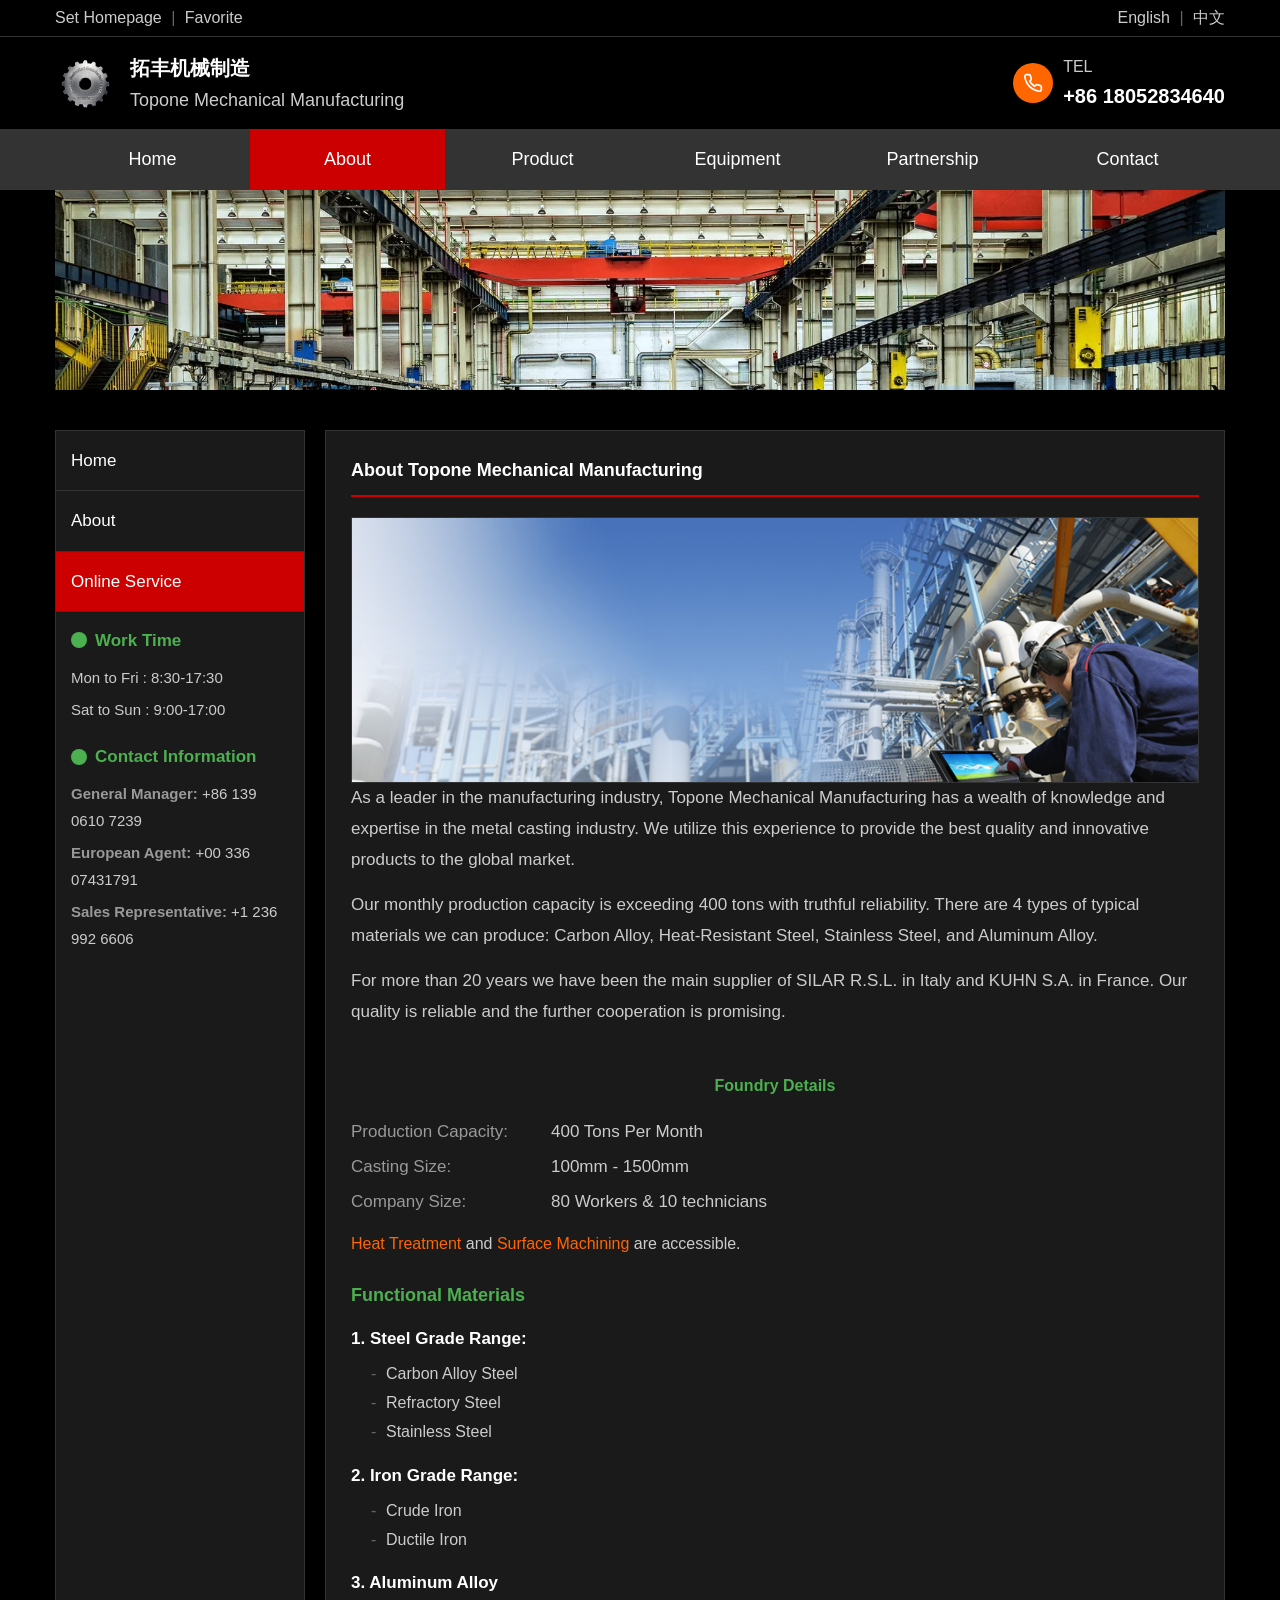
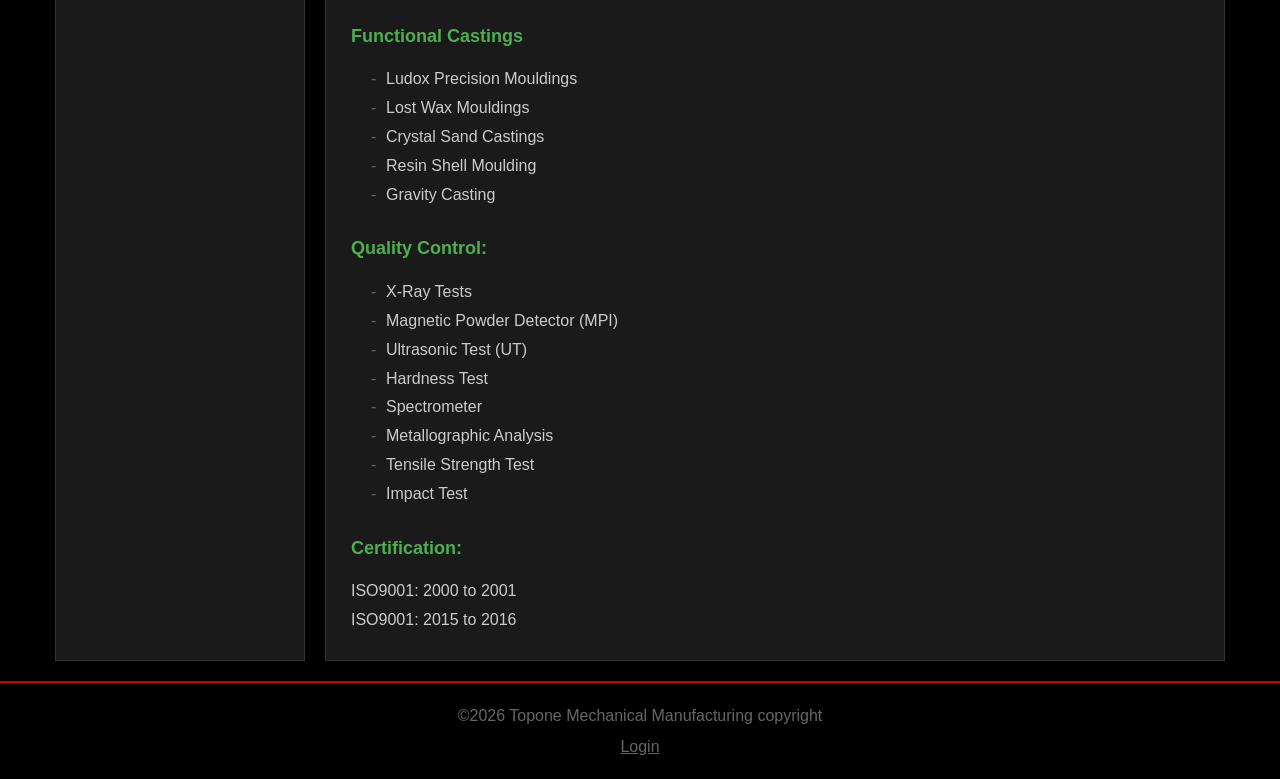
==== about.html @ 9b6719ee "Add files via upload" ====
<!DOCTYPE html>
<html lang="en">
<head>
    <meta charset="UTF-8">
    <meta name="viewport" content="width=device-width, initial-scale=1.0">
    <title data-i18n="about_title">About - Topone Mechanical Manufacturing</title>
    <link rel="stylesheet" href="css/style.css">
    <link rel="stylesheet" href="css/about.css">
    <link rel="stylesheet" href="css/i18n.css">
</head>
<body>
    <!-- Top Bar -->
    <div class="top-bar">
        <div class="container">
            <div class="top-links">
                <a href="#" data-i18n="set_homepage">Set Homepage</a>
                <span>|</span>
                <a href="#" data-i18n="favorite">Favorite</a>
            </div>
            <div class="lang-switch">
                <a href="#" data-lang-switch="en" data-i18n="lang_en">English</a>
                <span>|</span>
                <a href="#" data-lang-switch="cn" data-i18n="lang_cn">中文</a>
            </div>
        </div>
    </div>

    <!-- Header -->
    <header class="header">
        <div class="container">
            <div class="logo">
                <img src="img/logo.png" alt="Topone Logo">
                <div class="logo-text">
                    <h1 data-i18n="company_name_cn">拓丰机械制造</h1>
                    <p data-i18n="company_name_en">Topone Mechanical Manufacturing</p>
                </div>
            </div>
            <div class="contact-info">
                <div class="phone-icon">
                    <svg viewBox="0 0 24 24" fill="none" stroke="currentColor" stroke-width="2">
                        <path d="M22 16.92v3a2 2 0 0 1-2.18 2 19.79 19.79 0 0 1-8.63-3.07 19.5 19.5 0 0 1-6-6 19.79 19.79 0 0 1-3.07-8.67A2 2 0 0 1 4.11 2h3a2 2 0 0 1 2 1.72 12.84 12.84 0 0 0 .7 2.81 2 2 0 0 1-.45 2.11L8.09 9.91a16 16 0 0 0 6 6l1.27-1.27a2 2 0 0 1 2.11-.45 12.84 12.84 0 0 0 2.81.7A2 2 0 0 1 22 16.92z"></path>
                    </svg>
                </div>
                <div class="phone-info">
                    <span class="tel-label" data-i18n="tel">TEL</span>
                    <span class="tel-number">+86 18052834640</span>
                </div>
            </div>
        </div>
    </header>

    <!-- Navigation -->
    <nav class="main-nav">
        <div class="container">
            <ul class="nav-list">
                <li><a href="index.html" data-i18n="nav_home">Home</a></li>
                <li class="active"><a href="about.html" data-i18n="nav_about">About</a></li>
                <li><a href="product.html" data-i18n="nav_product">Product</a></li>
                <li><a href="equipment.html" data-i18n="nav_equipment">Equipment</a></li>
                <li><a href="partnership.html" data-i18n="nav_partnership">Partnership</a></li>
                <li><a href="contact.html" data-i18n="nav_contact">Contact</a></li>
            </ul>
        </div>
    </nav>

    <!-- Banner -->
    <div class="page-banner">
        <div class="container">
            <img src="img/about/banner.jpg" alt="Factory">
        </div>
    </div>

    <!-- Main Content -->
    <main class="main-content">
        <div class="container">
            <div class="about-layout">
                <!-- Sidebar -->
                <aside class="sidebar">
                    <nav class="sidebar-nav">
                        <a href="index.html" class="sidebar-link" data-i18n="nav_home">Home</a>
                        <a href="about.html" class="sidebar-link" data-i18n="nav_about">About</a>
                        <a href="#" class="sidebar-link active" data-i18n="equipment_online_service">Online Service</a>
                    </nav>
                    <div class="sidebar-info">
                        <div class="info-block">
                            <h4><span class="icon icon-clock"></span><span data-i18n="about_work_time">Work Time</span></h4>
                            <p data-i18n="about_work_time_weekday">Mon to Fri : 8:30-17:30</p>
                            <p data-i18n="about_work_time_weekend">Sat to Sun : 9:00-17:00</p>
                        </div>
                        <div class="info-block">
                            <h4><span class="icon icon-contact"></span><span data-i18n="contact_info">Contact Details</span></h4>
                            <p><strong data-i18n="about_manager">General Manager:</strong> +86 139 0610 7239</p>
                            <p><strong data-i18n="about_eu_agent">European Agent:</strong> +00 336 07431791</p>
                            <p><strong data-i18n="about_sales">Sales Representative:</strong> +1 236 992 6606</p>
                        </div>
                    </div>
                </aside>

                <!-- Content -->
                <div class="about-content">
                    <section class="about-intro">
                        <h2 data-i18n="about_company_intro">About Topone Mechanical Manufacturing</h2>
                        <div class="intro-image">
                            <img src="img/about/worker.jpg" alt="Worker">
                        </div>
                        <div class="intro-text">
                            <p data-i18n="about_description">As a leader in the manufacturing industry, Topone Mechanical Manufacturing has a wealth of knowledge and expertise in the metal casting industry. We utilize this experience to provide the best quality and innovative products to the global market.</p>
                            <p data-i18n="about_capacity_desc">Our monthly production capacity is exceeding 400 tons with truthful reliability. There are 4 types of typical materials we can produce: Carbon Alloy, Heat-Resistant Steel, Stainless Steel, and Aluminum Alloy.</p>
                            <p data-i18n="about_partner_desc" style="white-space: pre-wrap;">For more than 20 years we have been the main supplier of SILAR R.S.L. in Italy and KUHN S.A. in France. Our quality is reliable and the further cooperation is promising.</p>
                        </div>
                    </section>

                    <section class="foundry-details">
                        <h3 data-i18n="about_foundry_details">Foundry Details</h3>
                        <div class="details-grid">
                            <div class="detail-item">
                                <span class="detail-label" data-i18n="about_capacity_label">Production Capacity:</span>
                                <span class="detail-value" data-i18n="about_capacity_value">400 Tons Per Month</span>
                            </div>
                            <div class="detail-item">
                                <span class="detail-label" data-i18n="about_casting_size_label">Casting Size:</span>
                                <span class="detail-value" data-i18n="about_casting_size_value">100mm - 1500mm</span>
                            </div>
                            <div class="detail-item">
                                <span class="detail-label" data-i18n="about_company_size_label">Company Size:</span>
                                <span class="detail-value" data-i18n="about_company_size_value">80 Workers & 10 technicians</span>
                            </div>
                        </div>
                        <p class="note"><em data-i18n="about_heat_treatment">Heat Treatment</em> and <em data-i18n="about_surface">Surface Machining</em> are accessible.</p>
                    </section>

                    <section class="materials-section">
                        <h3 data-i18n="about_materials">Functional Materials</h3>
                        <div class="material-category">
                            <h4 data-i18n="about_steel_grade">1. Steel Grade Range:</h4>
                            <ul>
                                <li data-i18n="about_carbon_alloy">Carbon Alloy Steel</li>
                                <li data-i18n="about_refractory">Refractory Steel</li>
                                <li data-i18n="about_stainless">Stainless Steel</li>
                            </ul>
                        </div>
                        <div class="material-category">
                            <h4 data-i18n="about_iron_grade">2. Iron Grade Range:</h4>
                            <ul>
                                <li data-i18n="about_crude_iron">Crude Iron</li>
                                <li data-i18n="about_ductile_iron">Ductile Iron</li>
                            </ul>
                        </div>
                        <div class="material-category">
                            <h4 data-i18n="about_aluminum">3. Aluminum Alloy</h4>
                        </div>
                    </section>

                    <section class="castings-section">
                        <h3 data-i18n="about_functional_castings">Functional Castings</h3>
                        <ul>
                            <li data-i18n="cat_ludox">Ludox Precision Moulding</li>
                            <li data-i18n="cat_lost_wax">Lost Wax Moulding</li>
                            <li data-i18n="cat_crystal_sand">Sand Casting</li>
                            <li data-i18n="cat_resin_shell">Shell Resin Moulding</li>
                            <li data-i18n="cat_gravity">Gravity Casting</li>
                        </ul>
                    </section>

                    <section class="quality-section">
                        <h3 data-i18n="about_quality_control">Quality Control:</h3>
                        <ul>
                            <li data-i18n="about_xray">X-Ray Tests</li>
                            <li data-i18n="about_mpi">Magnetic Powder Detector (MPI)</li>
                            <li data-i18n="about_ut">Ultrasonic Test (UT)</li>
                            <li data-i18n="about_hardness">Hardness Test</li>
                            <li data-i18n="about_spectrometer">Spectrometer</li>
                            <li data-i18n="about_metallographic">Metallographic Analysis</li>
                            <li data-i18n="about_tensile">Tensile Strength Test</li>
                            <li data-i18n="about_impact">Impact Test</li>
                        </ul>
                    </section>

                    <section class="certification-section">
                        <h3 data-i18n="about_certification">Certification:</h3>
                        <p>ISO9001: 2000 to 2001</p>
                        <p>ISO9001: 2015 to 2016</p>
                    </section>
                </div>
            </div>
        </div>
    </main>

    <!-- Footer -->
    <footer class="footer">
        <div class="container">
            <p data-i18n="copyright">&copy;2026 Topone Mechanical Manufacturing copyright</p>
            <a href="#" class="login-link" data-i18n="login">Login</a>
        </div>
    </footer>

    <!-- i18n Script -->
    <script src="js/i18n.js"></script>
    <script>
        // Hide sections except about-intro when language is Chinese
        function toggleSectionsByLanguage() {
            const currentLang = (typeof I18n !== 'undefined' && I18n.getCurrentLang) ? I18n.getCurrentLang() : 'en';
            const sectionsToHide = document.querySelectorAll('.foundry-details, .materials-section, .castings-section, .quality-section, .certification-section');
            
            sectionsToHide.forEach(section => {
                if (currentLang === 'cn') {
                    section.style.display = 'none';
                } else {
                    section.style.display = '';
                }
            });
        }

        // Run on page load
        document.addEventListener('DOMContentLoaded', toggleSectionsByLanguage);

        // Run when language changes
        document.addEventListener('languageChanged', toggleSectionsByLanguage);
    </script>
</body>
</html>
---- css/style.css ----
/* Reset and Base Styles */
* {
    margin: 0;
    padding: 0;
    box-sizing: border-box;
}

body {
    font-family: Arial, Helvetica, sans-serif;
    background-color: #000;
    color: #fff;
    line-height: 1.6;
}

a {
    text-decoration: none;
    color: inherit;
}

.container {
    max-width: 1200px;
    margin: 0 auto;
    padding: 0 15px;
}

/* Top Bar */
.top-bar {
    background-color: #000;
    border-bottom: 1px solid #333;
    padding: 5px 0;
    font-size: 16px;
}

.top-bar .container {
    display: flex;
    justify-content: space-between;
    align-items: center;
}

.top-links a,
.lang-switch a {
    color: #ccc;
    transition: color 0.3s;
}

.top-links a:hover,
.lang-switch a:hover {
    color: #fff;
}

.top-links span,
.lang-switch span {
    color: #666;
    margin: 0 5px;
}

/* Header */
.header {
    background-color: #000;
    padding: 15px 0;
}

.header .container {
    display: flex;
    justify-content: space-between;
    align-items: center;
}

.logo {
    display: flex;
    align-items: center;
    gap: 15px;
}

.logo img {
    width: 60px;
    height: 60px;
    object-fit: contain;
}

.logo-text h1 {
    font-size: 20px;
    color: #fff;
    font-weight: bold;
    margin-bottom: 2px;
}

.logo-text p {
    font-size: 18px;
    color: #ccc;
}

.contact-info {
    display: flex;
    align-items: center;
    gap: 10px;
}

.phone-icon {
    width: 40px;
    height: 40px;
    background-color: #ff6600;
    border-radius: 50%;
    display: flex;
    align-items: center;
    justify-content: center;
}

.phone-icon svg {
    width: 20px;
    height: 20px;
    color: #fff;
}

.phone-info {
    display: flex;
    flex-direction: column;
}

.tel-label {
    font-size: 16px;
    color: #ccc;
}

.tel-number {
    font-size: 20px;
    color: #fff;
    font-weight: bold;
}

/* Navigation */
.main-nav {
    background-color: #333;
}

.nav-list {
    display: flex;
    list-style: none;
}

.nav-list li {
    flex: 1;
    text-align: center;
}

.nav-list li a {
    display: block;
    padding: 16px 20px;
    color: #fff;
    font-size: 18px;
    transition: background-color 0.3s;
}

.nav-list li a:hover,
.nav-list li.active a {
    background-color: #cc0000;
}

/* Main Content */
.main-content {
    background-color: #000;
    padding: 20px 0;
}

/* Banner Section */
.banner-section {
    display: flex;
    gap: 20px;
    margin-bottom: 20px;
}

.banner-slider {
    flex: 1;
    max-width: 60%;
    position: relative;
    overflow: hidden;
}

.slider-container {
    position: relative;
    width: 100%;
    height: 100%;
}

.slider-image {
    position: absolute;
    top: 0;
    left: 0;
    width: 100%;
    height: 100%;
    object-fit: cover;
    object-position: bottom;
    opacity: 0;
    transition: opacity 1s ease-in-out;
}

.slider-image.active {
    opacity: 1;
}

.slider-dots {
    position: absolute;
    bottom: 10px;
    left: 50%;
    transform: translateX(-50%);
    display: flex;
    gap: 8px;
    z-index: 10;
}

.slider-dots .dot {
    width: 10px;
    height: 10px;
    border-radius: 50%;
    background-color: rgba(255, 255, 255, 0.5);
    cursor: pointer;
    transition: background-color 0.3s ease;
}

.slider-dots .dot.active {
    background-color: #cc0000;
}

.slider-dots .dot:hover {
    background-color: rgba(255, 255, 255, 0.8);
}

.about-box {
    flex: 0 0 38%;
    background-color: #1a1a1a;
    padding: 15px;
    border: 1px solid #333;
}

.about-box h3 {
    color: #fff;
    font-size: 16px;
    margin-bottom: 10px;
    padding-bottom: 8px;
    border-bottom: 2px solid #cc0000;
}

.about-box p {
    color: #ccc;
    font-size: 16px;
    line-height: 1.8;
    margin-bottom: 15px;
    white-space: pre-line;
}

.hotline {
    margin-top: 15px;
}

.hotline span {
    color: #ff6600;
    font-size: 18px;
    font-weight: bold;
}

/* Two Column Layout */
.two-column {
    display: flex;
    gap: 20px;
}

.left-column {
    flex: 1;
    max-width: 60%;
}

.right-column {
    flex: 0 0 38%;
}

/* Section Title */
.section-title {
    background-color: #cc0000;
    color: #fff;
    padding: 8px 15px;
    font-size: 18px;
    font-weight: bold;
    margin-bottom: 15px;
}

/* Technics Section */
.technics-section {
    background-color: #1a1a1a;
    border: 1px solid #333;
    margin-bottom: 20px;
}

.technics-links {
    padding: 15px;
    display: flex;
    flex-wrap: wrap;
    gap: 10px;
}

.technics-links a {
    color: #fff;
    font-size: 17px;
    padding: 5px 10px;
    background-color: #333;
    transition: background-color 0.3s;
}

.technics-links a:hover {
    background-color: #cc0000;
}

/* Equipment Section */
.equipments-section {
    background-color: #1a1a1a;
    border: 1px solid #333;
}

.equipment-grid {
    display: grid;
    grid-template-columns: repeat(4, 1fr);
    gap: 10px;
    padding: 15px;
}

.equipment-scroll-container {
    overflow: hidden;
    padding: 15px;
    background-color: #1a1a1a;
}

.equipment-scroll {
    display: flex;
    gap: 10px;
    animation: scrollLeft 20s linear infinite;
    width: fit-content;
}

.equipment-scroll:hover {
    animation-play-state: paused;
}

@keyframes scrollLeft {
    0% {
        transform: translateX(0);
    }
    100% {
        transform: translateX(-50%);
    }
}

.equipment-item {
    background-color: #333;
    overflow: hidden;
    flex-shrink: 0;
    width: calc((100% - 30px) / 4);
     width: 150px;
}

.equipment-item img {
    width: 100%;
    height: 200px;
    object-fit: cover;
    display: block;
}

/* Product Section */
.product-section {
    background-color: #1a1a1a;
    border: 1px solid #333;
    margin-bottom: 20px;
}

.product-grid {
    display: grid;
    grid-template-columns: repeat(2, 1fr);
    gap: 10px;
    padding: 15px;
}

.product-btn {
    background-color: #cc0000;
    color: #fff;
    padding: 16px 10px;
    text-align: center;
    font-size: 16px;
    transition: background-color 0.3s;
    border: 1px solid #990000;
}

.product-btn:hover {
    background-color: #990000;
}

/* Wax Section */
.wax-section {
    background-color: #1a1a1a;
    border: 1px solid #333;
}

.wax-slider {
    position: relative;
    overflow: hidden;
    padding: 15px;
}

.wax-slider-container {
    position: relative;
    width: 100%;
    height: 150px;
}

.wax-image {
    position: absolute;
    top: 0;
    left: 0;
    width: 100%;
    height: 150px;
    object-fit: cover;
    opacity: 0;
    transition: opacity 1s ease-in-out;
}

.wax-image.active {
    opacity: 1;
}

.wax-slider-dots {
    display: flex;
    justify-content: center;
    gap: 6px;
    margin-top: 10px;
}

.wax-dot {
    width: 8px;
    height: 8px;
    border-radius: 50%;
    background-color: #666;
    cursor: pointer;
    transition: background-color 0.3s ease;
}

.wax-dot.active {
    background-color: #cc0000;
}

.wax-dot:hover {
    background-color: #999;
}

.wax-gallery {
    padding: 15px;
}

.wax-gallery img {
    width: 100%;
    height: 150px;
    object-fit: cover;
    display: block;
}

/* Footer */
.footer {
    background-color: #000;
    border-top: 2px solid #cc0000;
    padding: 20px 0;
    text-align: center;
}

.footer p {
    color: #666;
    font-size: 16px;
    margin-bottom: 5px;
}

.login-link {
    color: #666;
    font-size: 16px;
    text-decoration: underline;
}

.login-link:hover {
    color: #999;
}
---- css/about.css ----
/* About Page Styles */

/* Page Banner */
.page-banner {
    background-color: #000;
    padding: 0;
}

.page-banner img {
    width: 100%;
    height: 200px;
    object-fit: cover;
    display: block;
}

/* About Layout */
.about-layout {
    display: flex;
    gap: 20px;
    margin-top: 20px;
}

/* Sidebar */
.sidebar {
    flex: 0 0 250px;
    background-color: #1a1a1a;
    border: 1px solid #333;
}

.sidebar-nav {
    display: flex;
    flex-direction: column;
}

.sidebar-link {
    padding: 16px 15px;
    color: #fff;
    font-size: 17px;
    border-bottom: 1px solid #333;
    transition: background-color 0.3s;
}

.sidebar-link:hover,
.sidebar-link.active {
    background-color: #cc0000;
}

.sidebar-info {
    padding: 15px;
}

.info-block {
    margin-bottom: 20px;
}

.icon {
    display: inline-block;
    width: 16px;
    height: 16px;
    background-color: #4CAF50;
    border-radius: 50%;
}

.info-block h4 {
    color: #4CAF50;
    font-size: 17px;
    margin-bottom: 10px;
    display: flex;
    align-items: center;
    gap: 8px;
}

.info-block p {
    color: #ccc;
    font-size: 15px;
    line-height: 1.8;
    margin-bottom: 5px;
}

.info-block strong {
    color: #999;
}

/* About Content */
.about-content {
    flex: 1;
    background-color: #1a1a1a;
    border: 1px solid #333;
    padding: 25px;
}

.about-intro h2 {
    color: #fff;
    font-size: 18px;
    margin-bottom: 20px;
    padding-bottom: 10px;
    border-bottom: 2px solid #cc0000;
}

.intro-image {
    width: 100%;
}

.intro-image img {
    width: 100%;
    height: auto;
    display: block;
    border: 1px solid #333;
}

.intro-text p {
    color: #ccc;
    font-size: 17px;
    line-height: 1.8;
    margin-bottom: 15px;
}

/* Foundry Details */
.foundry-details {
    margin-top: 30px;
    clear: both;
}

.foundry-details h3 {
    color: #4CAF50;
    font-size: 16px;
    text-align: center;
    margin-bottom: 20px;
}

.details-grid {
    margin-bottom: 15px;
}

.detail-item {
    display: flex;
    margin-bottom: 8px;
    font-size: 17px;
}

.detail-label {
    color: #999;
    flex: 0 0 200px;
}

.detail-value {
    color: #ccc;
}

.note {
    color: #ccc;
    font-size: 16px;
    margin-top: 15px;
}

.note em {
    color: #ff6600;
    font-style: normal;
}

/* Materials Section */
.materials-section,
.castings-section,
.quality-section,
.certification-section {
    margin-top: 25px;
}

.materials-section h3,
.castings-section h3,
.quality-section h3,
.certification-section h3 {
    color: #4CAF50;
    font-size: 18px;
    margin-bottom: 15px;
}

.material-category {
    margin-bottom: 15px;
}

.material-category h4 {
    color: #fff;
    font-size: 17px;
    margin-bottom: 8px;
}

.material-category ul,
.castings-section ul,
.quality-section ul {
    list-style: none;
    padding-left: 20px;
}

.material-category li,
.castings-section li,
.quality-section li {
    color: #ccc;
    font-size: 16px;
    line-height: 1.8;
    position: relative;
    padding-left: 15px;
}

.material-category li::before,
.castings-section li::before,
.quality-section li::before {
    content: "-";
    position: absolute;
    left: 0;
    color: #666;
}

/* Certification Section */
.certification-section p {
    color: #ccc;
    font-size: 16px;
    line-height: 1.8;
}

/* Clearfix */
.about-intro::after {
    content: "";
    display: table;
    clear: both;
}
---- css/i18n.css ----
/* i18n Language Switcher Styles */

/* Language switcher active state */
.lang-switch a {
    position: relative;
    transition: all 0.3s ease;
}

.lang-switch a.active {
    color: #c41e3a;
    font-weight: bold;
}

.lang-switch a.active::after {
    content: '';
    position: absolute;
    bottom: -2px;
    left: 0;
    right: 0;
    height: 2px;
    background-color: #c41e3a;
}

.lang-switch a:hover {
    color: #c41e3a;
}

/* Smooth transition for text changes */
[data-i18n] {
    transition: opacity 0.2s ease;
}

/* RTL support preparation (if needed in future) */
[dir="rtl"] [data-i18n] {
    text-align: right;
}

/* Language-specific font adjustments */
html[lang="zh-CN"] body {
    font-family: "Microsoft YaHei", "PingFang SC", "Hiragino Sans GB", sans-serif;
}

html[lang="en"] body {
    font-family: Arial, Helvetica, sans-serif;
}

/* Ensure proper line height for Chinese text */
html[lang="zh-CN"] [data-i18n] {
    line-height: 1.6;
}
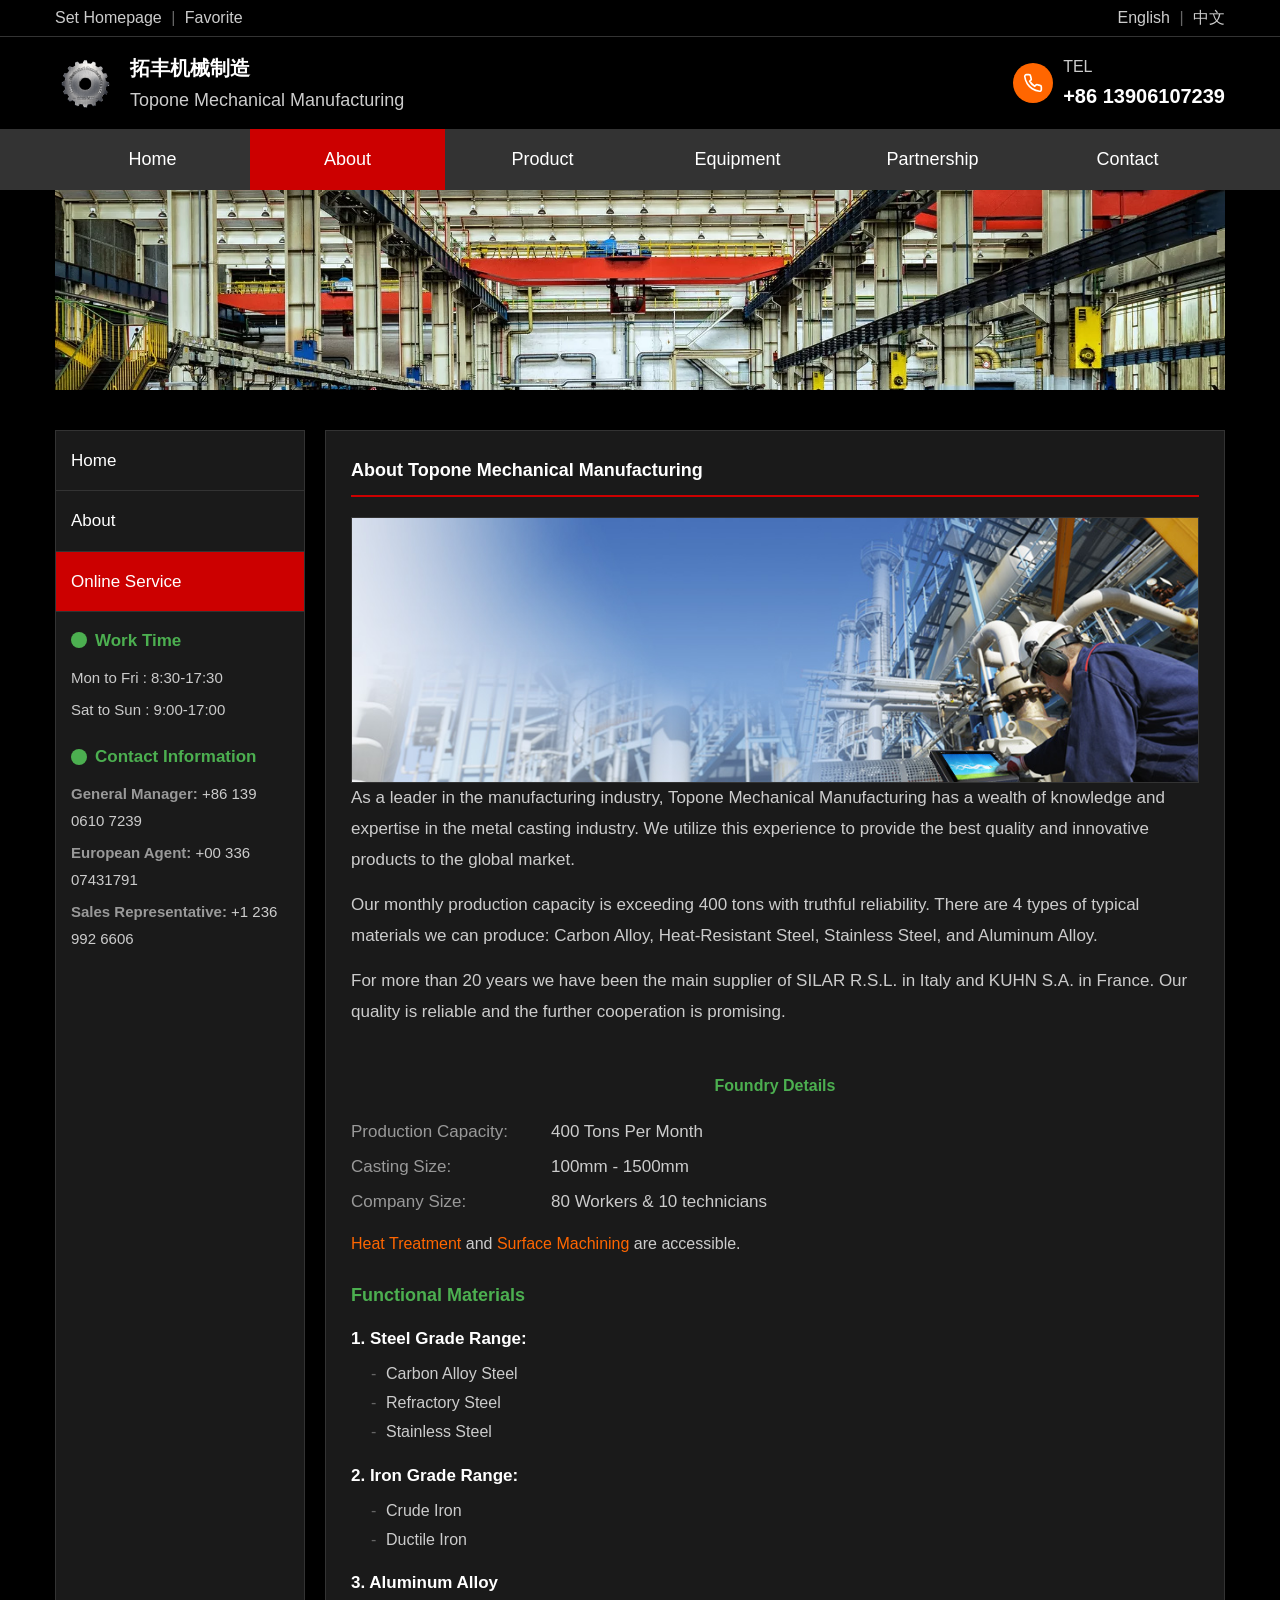
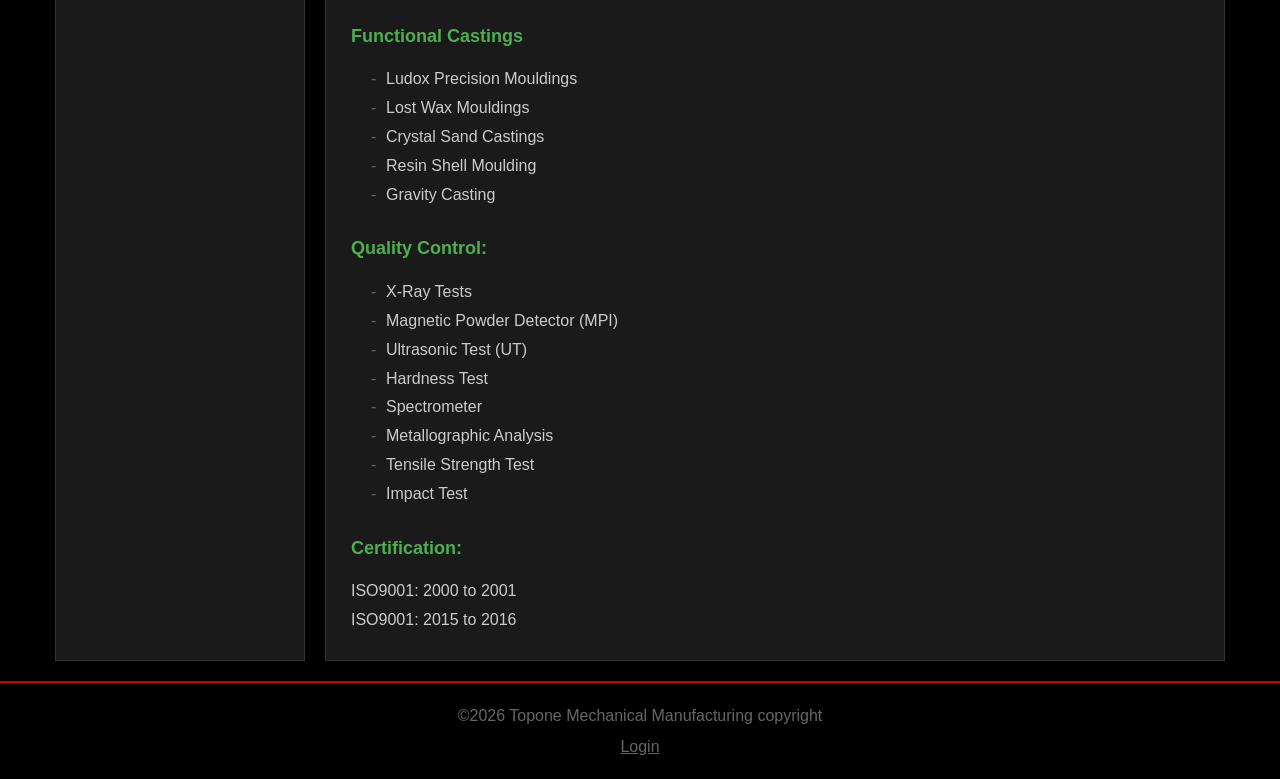
==== commit 2787cc5a: "Update about.html" ====
--- a/about.html
+++ b/about.html
@@ -43,7 +43,7 @@
                 </div>
                 <div class="phone-info">
                     <span class="tel-label" data-i18n="tel">TEL</span>
-                    <span class="tel-number">+86 18052834640</span>
+                    <span class="tel-number">+86 13906107239</span>
                 </div>
             </div>
         </div>
